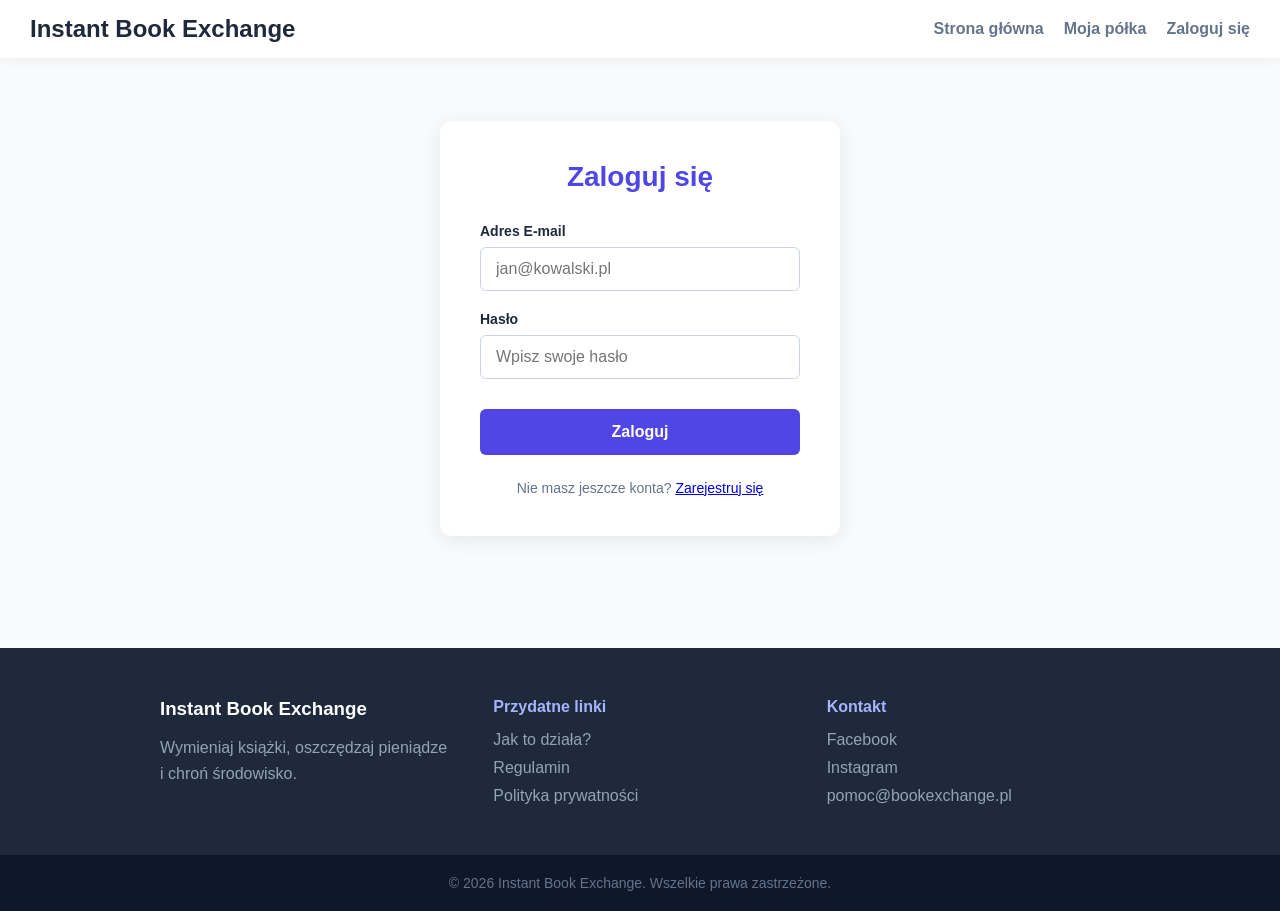
==== login.html @ def9ee96 "Instant Book Exchange v1.0 Opracowana strona główna, panel logowania i rejestracji, moja półka" ====
<!doctype html>
<html lang="pl">
	<head>
		<meta charset="UTF-8" />
		<meta name="viewport" content="width=device-width, initial-scale=1.0" />
		<title>Logowanie - Instant Book Exchange</title>
		<link rel="stylesheet" href="style.css" />
	</head>
	<body>
		<nav>
			<h2>Instant Book Exchange</h2>
			<ul>
				<li><a href="index.html">Strona główna</a></li>
				<li><a href="shelf.html">Moja półka</a></li>
				<li><a href="login.html">Zaloguj się</a></li>
			</ul>
		</nav>
		<main class="auth-page">
			<div class="auth-container">
				<h2>Zaloguj się</h2>
				<form>
					<div class="form-group">
						<label for="email">Adres E-mail</label>
						<input
							type="email"
							id="email"
							required
							placeholder="jan@kowalski.pl"
						/>
					</div>

					<div class="form-group">
						<label for="password">Hasło</label>
						<input
							type="password"
							id="password"
							required
							placeholder="Wpisz swoje hasło"
						/>
					</div>
					<button type="submit" class="auth-btn">Zaloguj</button>
				</form>

				<div class="auth-switch">
					<p>
						Nie masz jeszcze konta? <a href="register.html">Zarejestruj się</a>
					</p>
				</div>
			</div>
		</main>

		<footer>
			<div class="footer-content">
				<div class="footer-section">
					<h3>Instant Book Exchange</h3>
					<p>Wymieniaj książki, oszczędzaj pieniądze i chroń środowisko.</p>
				</div>
				<div class="footer-section">
					<h4>Przydatne linki</h4>
					<a href="#">Jak to działa?</a>
					<a href="#">Regulamin</a>
					<a href="#">Polityka prywatności</a>
				</div>
				<div class="footer-section">
					<h4>Kontakt</h4>
					<a href="#">Facebook</a>
					<a href="#">Instagram</a>
					<a href="#">pomoc@bookexchange.pl</a>
				</div>
			</div>
			<div class="footer-bottom">
				<p>&copy; 2026 Instant Book Exchange. Wszelkie prawa zastrzeżone.</p>
			</div>
		</footer>
	</body>
</html>
---- style.css ----
* {
	margin: 0;
	padding: 0;
	box-sizing: border-box;
}

/* Główne tło i czcionka */
body {
	font-family: 'Segoe UI', Tahoma, sans-serif;
	background-color: #f8fafc;
	color: #1e293b;
}

/* Pasek nawigacji */
nav {
	background-color: #fff;
	padding: 15px 30px;
	display: flex;
	justify-content: space-between;
	align-items: center;
	box-shadow: 0 2px 10px rgba(0, 0, 0, 0.05);
}

/* Linki w menu */

nav ul {
	list-style: none;
	display: flex;
	gap: 20px;
}

nav a {
	text-decoration: none;
	color: #64748b;
	font-weight: bold;
	transition: color 0.3s;
}

nav a:hover {
	color: #4f46e5;
}

/* Sekcja Powitalna */
header {
	text-align: center;
	padding: 80px 20px;
}

header h1 {
	color: #4f46e5;
	font-size: 40px;
	margin-bottom: 15px;
}

header p {
	color: #64748b;
	font-size: 18px;
	margin-bottom: 30px;
}

/* Wygląd przycisku */

header button {
	background-color: #4f46e5;
	color: white;
	border: none;
	padding: 12px 24px;
	border-radius: 6px;
	font-size: 16px;
	font-weight: bold;
	cursor: pointer;
}

header button:hover {
	background-color: #4338ca;
}

/*---------------------*/
/* PROPOZYCJA OFERT */
/*---------------------*/

/* Sekcja z książkami */
.books-section {
	padding: 50px 20px;
	max-width: 1000px;
	margin: 0 auto;
}

.books-section h2 {
	text-align: center;
	color: #1e293b;
	margin-bottom: 40px;
}

/* Siatka (Grid) */
.books-grid {
	display: grid;
	/* Ta jedna linijka mówi: "Zrób tyle kolumn, ile się zmieści. 
       Każda musi mieć minimum 250px szerokości, ale może się rozciągać (1fr)" */
	grid-template-columns: repeat(auto-fit, minmax(250px, 1fr));
	gap: 30px; /* Odstępy pionowe i poziome między kartami */
}

/* Wygląd pojednyczej karty */
.book-card {
	background-color: white;
	border-radius: 12px;
	overflow: hidden;
	box-shadow: 0 4px 6px rgba(0, 0, 0, 0.05);
	transition:
		transform 0.3s,
		box-shadow 0.3;
}

.book-card:hover {
	transform: translateY(-8px);
	box-shadow: 0 12px 20px rgba(0, 0, 0, 0.1);
}

/* Zastępcza okładka */
.book-cover {
	background-color: #a5b4fc;
	height: 180px;
	display: flex;
	align-items: center;
	font-size: 50px;
	color: white;
	font-weight: bold;
}

/* Informacje tekstowe pod okładka */
.book-info {
	padding: 20px;
}

.book-info h3 {
	font-size: 18px;
	color: #1e293b;
	margin-bottom: 5px;
}

.book-info p {
	color: #64748b;
	font-size: 14px;
	margin-bottom: 20px;
}

/* wyglad przycisku wymiany */
.exchange-btn {
	width: 100%;
	background-color: white;
	color: #4f46e5;
	border: 2px solid #4f46e5;
	padding: 10px;
	border-radius: 6px;
	cursor: pointer;
	font-weight: bold;
	transition: 0.2s;
}

.exchange-btn:hover {
	background-color: #4f46e5;
	color: white;
}

/*------------------------------*/
/* PASEK WYSZUKIWANIA I FILTRÓW */
/*------------------------------*/

.search-section {
	background-color: white;
	padding: 20px;
	border-bottom: 1px solid #e2e8f0;
}

.search-container {
	max-width: 800px;
	margin: 0 auto;
	display: flex;
	gap: 15px;
}

/* Wygląd pola tekstowego i rozwijanej listy */
.search-input,
.filter-select {
	padding: 12px 15px;
	border: 1px solid #cbd5e1;
	border-radius: 6px;
	font-size: 16px;
	outline: none;
	transition: border-color 0.3s;
}

.search-input {
	flex-grow: 1; /* Pole wyszukiwania zajmie najwięcej dostępnego miejsca */
}

/* efekt po kliknięciu (aktywacji) pola */
.search-input:focus,
.filter-select:focus {
	border-color: #4f46e5;
}

.search-btn {
	background-color: #1e293b;
	color: white;
	border: none;
	padding: 0 25px;
	border-radius: 6px;
	font-weight: bold;
	cursor: pointer;
	transition: bacground-color 0.3s;
}

.search-btn:hover {
	background-color: #0f172a;
}

/*-----------------*/
/* STOPKA (Footer) */
/*-----------------*/

footer {
	background-color: #1e293b;
	color: #f8fafc;
	padding-top: 50px;
	margin-top: 50px;
}

.footer-content {
	max-width: 1000px;
	margin: 0 auto;
	display: grid;
	grid-template-columns: repeat(auto-fit, minmax(200px, 1fr));
	gap: 40px;
	padding: 0 20px 40px;
}

.footer-section h3 {
	color: white;
	margin-bottom: 15px;
}

.footer-section h4 {
	color: #a5b4fc;
	margin-bottom: 15px;
	font-size: 16px;
}

.footer-section p {
	color: #94a3b8;
	line-height: 1.6;
}

.footer-section a {
	display: block;
	color: #94a3b8;
	text-decoration: none;
	margin-bottom: 10px;
	transition: color 0.3s;
}

.footer-section a:hover {
	color: white;
}

.footer-bottom {
	background-color: #0f172a;
	text-align: center;
	padding: 20px;
	color: #64748b;
	font-size: 14px;
}

/*-------------------------------------*/
/* STRONA LOGOWANIA STYLE (login.html) */
/*-------------------------------------*/

.auth-page {
	display: flex;
	justify-content: center;
	align-items: center;
	min-height: 60vh; /* Zajmuje odpowiednią przestrzeń między menu a stopką */
	padding: 40px 20px;
}

/* Białe pudełko (karta) formularza */
.auth-container {
	background-color: white;
	padding: 40px;
	border-radius: 12px;
	box-shadow: 0 4px 20px rgba(0, 0, 0, 0.08);
	width: 100%;
	max-width: 400px; /* Szerokość idealna dla formularza na komputerze */
}

.auth-container h2 {
	text-align: center;
	color: #4f46e5;
	margin-bottom: 30px;
	font-size: 28px;
}

/* Pojedyncza sekcja: napis + input */
.form-group {
	margin-bottom: 20px;
	text-align: left;
}

.form-group label {
	display: block;
	margin-bottom: 8px;
	color: #1e293b;
	font-weight: bold;
	font-size: 14px;
}

.form-group input {
	width: 100%;
	padding: 12px 15px;
	border: 1px solid #cbd5e1;
	border-radius: 6px;
	font-size: 16px;
	transition: border-color 0.3s;
	box-sizing: border-box; /* Zapewnia, że padding nie rozepcha inputa poza kartę */
}

/* Efekt podświetlenia po kliknięciu w pole wpisywania */
.form-group input:focus {
	outline: none;
	border-color: #4f46e5;
}

/* Przycisk "Zaloguj" */
.auth-btn {
	width: 100%;
	background-color: #4f46e5;
	color: white;
	border: none;
	padding: 14px;
	border-radius: 6px;
	font-size: 16px;
	font-weight: bold;
	cursor: pointer;
	transition: background-color 0.3s;
	margin-top: 10px;
}

.auth-btn:hover {
	background-color: #4338ca;
}

/* Tekst i link "Zarejestruj się" */
.auth-switch {
	text-align: center;
	margin-top: 25px;
	color: #64748b;
	font-size: 14px;
}

.auth-switch a:hover {
	text-decoration: underline; /* Podkreślenie linku "Zarejestruj się" po najechaniu */
}

/*------------------------------------------*/
/* STRONA REJESTRACJI STYLE (register.html) */
/*------------------------------------------*/

/* przycisk akceptacji regulaminu */
.form-checkbox {
	display: flex;
	align-items: center;
	gap: 10px;
	margin-bottom: 20px;
	text-align: left;
}

/* Nadpisanie domyślnej szerokości dla checkboxa */
.form-checkbox input[type='checkbox'] {
	width: auto;
	cursor: pointer;
	transform: scale(1.2);
}

.form-checkbox label {
	font-size: 13px;
	color: #64748b;
	font-weight: normal;
	margin: 0;
}

.form-checkbox label a {
	color: #4f46e5;
	text-decoration: none;
	font-weight: bold;
}

.form-checkbox label a:hover {
	text-decoration: underline;
}

/*--------------------------------------*/
/* PANEL MOJA PÓŁKA (UŻYTKOWNIKA) STYLE */
/*--------------------------------------*/

/* Główny kontener strony Moja Półka */
.shelf-page {
	max-width: 1200px;
	margin: 0 auto;
	padding: 40px 20px;
	min-height: 60vh;
}

/* Górny pasek z powitaniem i przyciskiem */
.shelf-header {
	display: flex;
	justify-content: space-between;
	align-items: center;
	margin-bottom: 40px;
	flex-wrap: wrap; /* Gdy ekran będzie bardzo wąski, przycisk zeskoczy pod napis */
	gap: 20px;
}

.shelf-header h1 {
	color: #1e293b;
	font-size: 32px;
}

/* Przycisk dodawania nowej książki */
.shelf-add-book-btn {
	background-color: #10b981;
	color: white;
	border: none;
	padding: 12px 24px;
	border-radius: 6px;
	font-size: 16px;
	font-weight: bold;
	cursor: pointer;
	transition: background-color 0.3s;
}

.add-book-btn:hover {
	background-color: #059669;
}

/* Dwie kolumny obok siebie */
.shelf-columns {
	display: grid;
	/* Tworzy kolumny, które na PC zajmują po 50% szerokości, a na telefonie ustawią się jedna pod drugą */
	grid-template-columns: repeat(auto-fit, minmax(350px, 1fr));
	gap: 30px;
}

/* Wygląd pojedynczej kolumny (Półki) */
.shelf-column {
	background-color: white;
	padding: 30px;
	border-radius: 12px;
	box-shadow: 0 4px 15px rgba(0, 0, 0, 0.05);
}

.shelf-column h2 {
	color: #4f46e5;
	font-size: 20px;
	margin-bottom: 25px;
	border-bottom: 2px solid #e2e8f0;
	padding-bottom: 10px;
}

/* Kontener na listę książek */
.shelf-books-list {
	display: flex;
	flex-direction: column;
	gap: 16px;
	padding-bottom: 15px;
}

/* Wygląc pojedynczego wiersza z książką */
.shelf-book-item {
	display: flex;
	align-items: center;
	padding: 15px;
	border: 1px solid #e2e8f0;
	border-radius: 8px;
	transition: background-color 0.2s;
}

.shelf-book-item:hover {
	background-color: #f8fafc;
}

/* Różnica wizualna dla "Listy życzeń" - przerywana ramka */
.shelf-wishlist-item {
	border-style: dashed;
	border-color: #cbd5e1;
}

/* okładka książki */
.shelf-book-cover {
	width: 50px;
	height: 70px;
	background-color: #a5b4fc;
	color: white;
	display: flex;
	justify-content: center;
	align-items: center;
	font-size: 24px;
	font-weight: bold;
	border-radius: 4px;
	flex-shrink: 0; /* Zapobiega spłaszczaniu okładki na małych ekranach */
}

/* Szara okładka dla poszukiwanych tytułów */
.shelf-wishlist-item .shelf-book-cover {
	background-color: #cbd5e1;
}

/* Sekcja z tytułem i autorem */
.shelf-book-info {
	margin-left: 15px;
	flex-grow: 1; /* Wypchnięcie przycisku "usuń" maksymalnie do prawej */
}

.shelf-book-info h4 {
	color: #1e293b;
	font-size: 16px;
	margin-bottom: 4px;
}

.shelf-book-info p {
	color: #64748b;
	font-size: 14px;
}

/* Przycisk "Usuń" */

.shelf-delete-btn {
	background-color: transparent;
	color: #ef4444;
	border: 1px solid #ef4444;
	padding: 6px 12px;
	border-radius: 4px;
	font-size: 13px;
	font-weight: bold;
	cursor: pointer;
	transition: all 0.3s;
}

.shelf-delete-btn:hover {
	background-color: #ef4444;
	color: white;
}
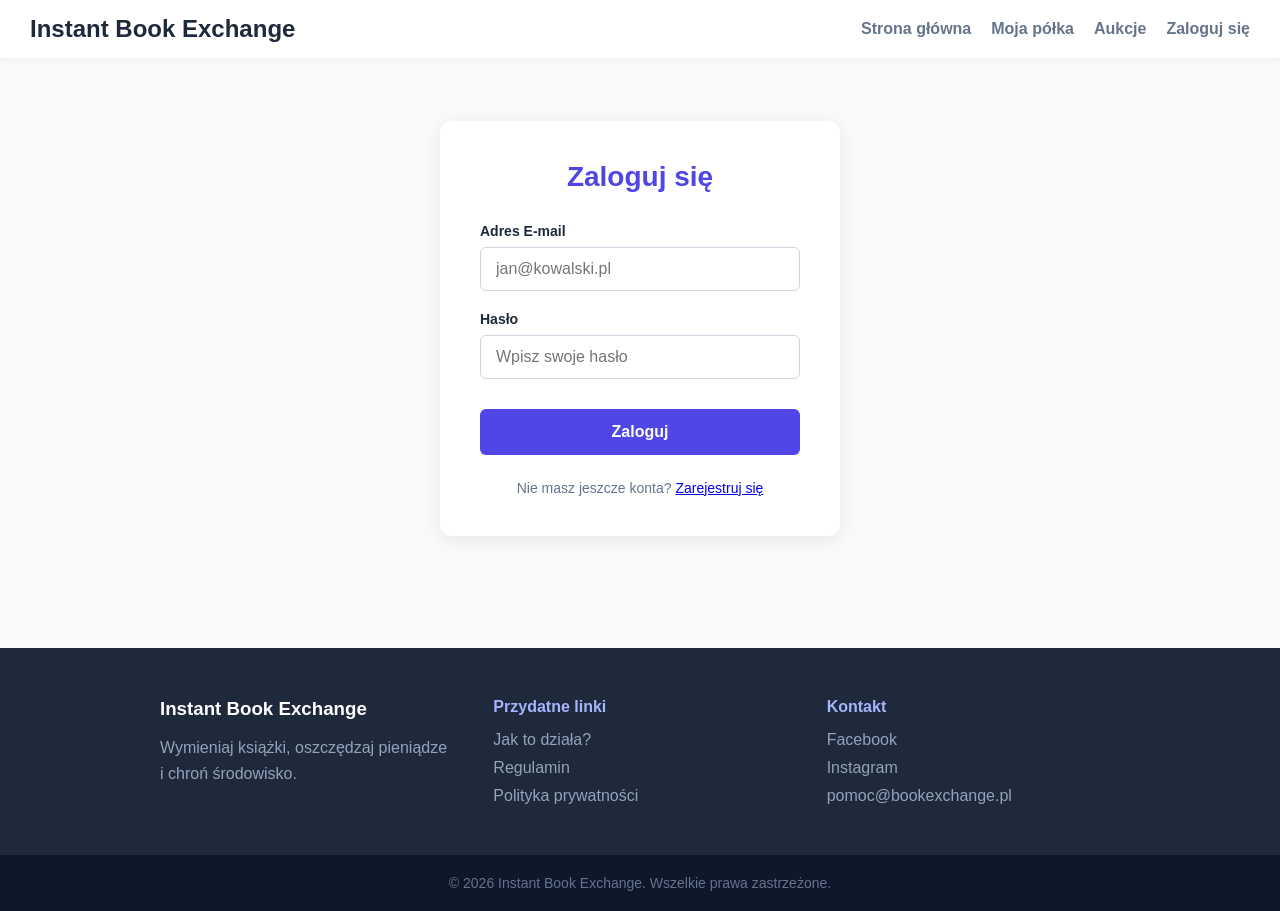
==== commit b921cafc: "Update login.html" ====
--- a/login.html
+++ b/login.html
@@ -12,6 +12,7 @@
 			<ul>
 				<li><a href="index.html">Strona główna</a></li>
 				<li><a href="shelf.html">Moja półka</a></li>
+				<li><a href="aukcje.html">Aukcje</a></li>
 				<li><a href="login.html">Zaloguj się</a></li>
 			</ul>
 		</nav>
